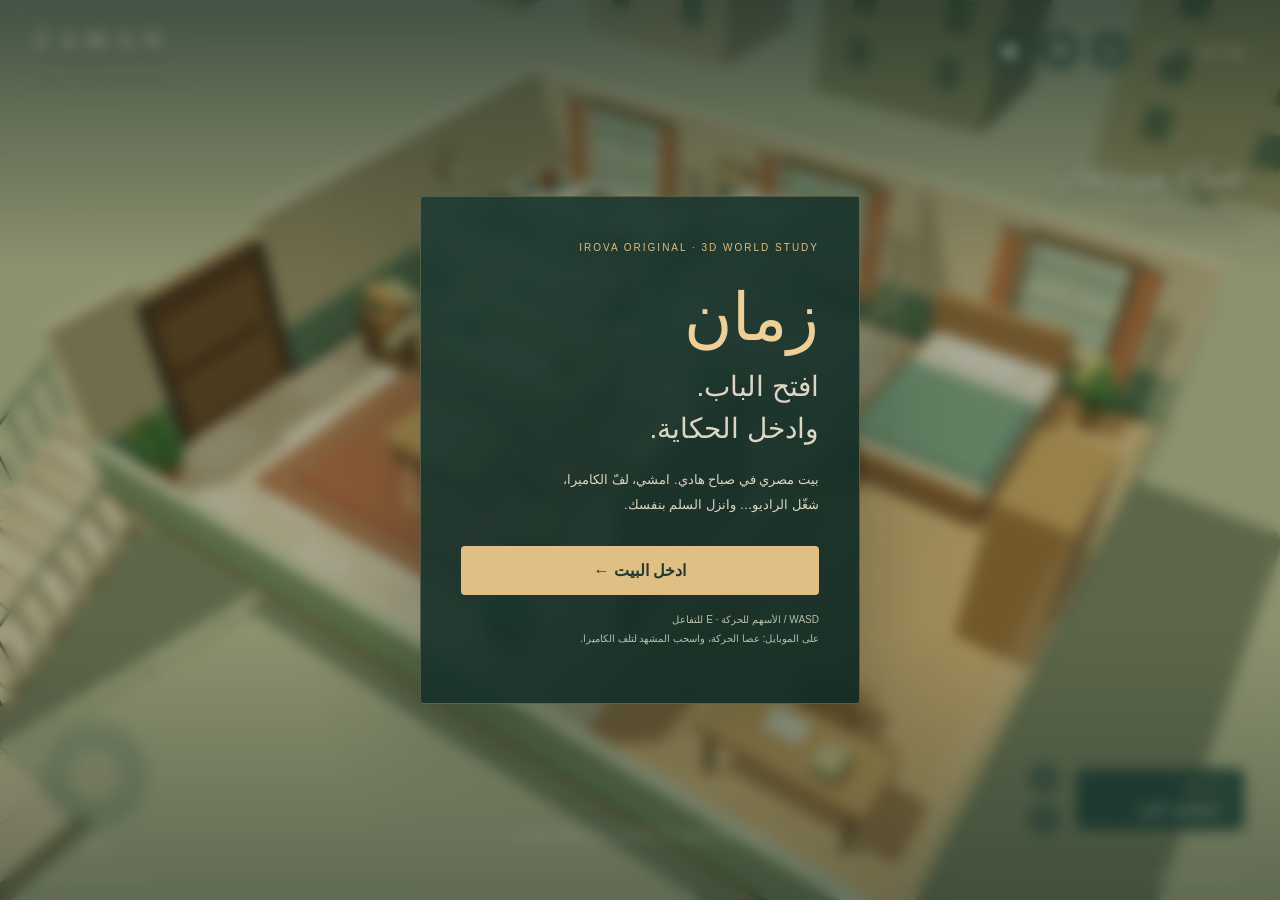
==== 3d/index.html @ ae3dafc3 "Introduce playable 3D ZAMAN: articulated child, orbit camera, apartment and continuous stairs" ====
<!doctype html><html lang="ar" dir="rtl"><head><meta charset="utf-8"><meta name="viewport" content="width=device-width,initial-scale=1,viewport-fit=cover"><meta name="theme-color" content="#202e2a"><title>ZAMAN — بيتنا في 3D | IROVA</title><link rel="stylesheet" href="style.css?v=1"></head><body>
<canvas id="world" aria-label="عالم زمان ثلاثي الأبعاد"></canvas><div class="film"></div>
<header><a class="brand" href="../">ZAMAN<small>IROVA · ISLAM RAMADAN</small></a><div class="right"><span id="clock">صباح • ١٩٩٨</span><button id="sound" aria-label="تشغيل الصوت">♫</button><button id="lighting" aria-label="تغيير الليل والنهار">☀</button><button id="view" aria-label="تغيير زاوية الكاميرا">◉</button></div></header>
<aside><span class="kicker">الفصل الأول / البيت</span><h1 id="place">صباح من زمان.</h1><p id="goal">ماما بتنادي من المطبخ.</p></aside>
<div id="hint">اسحب على المشهد لتلف الكاميرا · عجلة الماوس للتقريب</div><div id="toast" role="status"></div>
<div id="stick" aria-label="عصا الحركة"><div id="knob"></div><span>تحرّك</span></div><div class="actions"><button id="interact"><small>E · تفاعل</small><span id="target">استكشف البيت</span></button><div class="zoom"><button id="zoomIn" aria-label="تقريب">＋</button><button id="zoomOut" aria-label="إبعاد">−</button></div></div>
<footer><span>تجربة 3D قابلة للعب</span><span id="saved">حفظ تلقائي على جهازك</span></footer>
<div id="welcome" class="overlay"><section class="card"><span class="kicker">IROVA ORIGINAL · 3D WORLD STUDY</span><h2>زمان</h2><p class="lead">افتح الباب.<br>وادخل الحكاية.</p><p>بيت مصري في صباح هادي. امشي، لفّ الكاميرا،<br>شغّل الراديو… وانزل السلم بنفسك.</p><button id="start" disabled>بنجهّز البيت…</button><small>WASD / الأسهم للحركة · E للتفاعل<br>على الموبايل: عصا الحركة، واسحب المشهد لتلف الكاميرا.</small><div id="loadError" role="alert"></div></section></div>
<div id="dialog" class="overlay hidden"><section class="card dialogue"><span class="kicker">حكاية في بيتنا</span><h2 id="speaker"></h2><p id="speech"></p><button id="close">تمام ←</button></section></div>
<script src="vendor/three.min.js" onerror="document.getElementById('loadError').textContent='تحميل محرك الرسومات متعذّر. اتأكد من الإنترنت وحدّث الصفحة.'"></script><script src="physics.js?v=1"></script><script src="world.js?v=1"></script><script src="game.js?v=1"></script></body></html>
---- 3d/style.css ----
*{box-sizing:border-box}html,body{margin:0;width:100%;height:100%;overflow:hidden;background:#273a33;color:#f5ead7;font-family:Tahoma,Arial,sans-serif}button,a{-webkit-tap-highlight-color:transparent}button{font:inherit;cursor:pointer;color:inherit}#world{position:fixed;inset:0;width:100%;height:100%;touch-action:none;display:block}.film{position:fixed;inset:0;pointer-events:none;background:linear-gradient(180deg,#0d221e90,transparent 30%,transparent 70%,#172b2560)}header{position:fixed;inset:26px 34px auto;display:flex;direction:ltr;align-items:center;justify-content:space-between;pointer-events:none}.brand{font:26px Georgia;letter-spacing:8px;color:#f6ead3;text-decoration:none;pointer-events:auto;text-shadow:0 2px 15px #10251c}.brand small{display:block;font:8px Arial;letter-spacing:2.2px;margin-top:9px;color:#c9d4bd}.right{display:flex;gap:8px;align-items:center;pointer-events:auto;direction:rtl}.right button,.zoom button{width:42px;height:42px;border:1px solid #f7e2ba33;background:#193b3190;backdrop-filter:blur(15px);border-radius:50%;font-size:20px}.right span{font-size:11px;margin-left:16px;color:#ead6b3}aside{position:fixed;top:125px;right:35px;text-shadow:0 2px 12px #162f24;pointer-events:none}.kicker{font-size:10px;letter-spacing:2px;color:#dfbd7d}h1{font-size:32px;font-weight:400;margin:12px 0}aside p{font-size:12px;color:#e5d6ba}#hint{position:fixed;bottom:60px;left:50%;transform:translateX(-50%);font-size:11px;white-space:nowrap;color:#e7ddc7b0;pointer-events:none}#stick{position:fixed;bottom:70px;left:40px;width:110px;height:110px;border:1px solid #f5dfae55;border-radius:50%;background:#173d352b;touch-action:none;display:grid;place-items:center;user-select:none}#knob{width:46px;height:46px;border:1px solid #f5dfae66;background:#e2c38644;border-radius:50%;pointer-events:none}#stick span{position:absolute;bottom:-24px;font-size:10px;color:#ddceb1}.actions{position:fixed;bottom:65px;right:35px;display:flex;align-items:center;gap:15px}#interact{min-width:170px;border-radius:8px;padding:13px 24px;border:1px solid #e3c58d66;background:#193b31d9;backdrop-filter:blur(15px);text-align:right}#interact small{display:block;font-size:9px;color:#dfbd7d;margin-bottom:7px}#interact span{font-size:13px}.zoom{display:flex;flex-direction:column;gap:8px}.zoom button{width:32px;height:32px;font-size:16px}footer{position:fixed;bottom:20px;left:35px;right:35px;display:flex;justify-content:space-between;direction:rtl;color:#e7ddc788;font-size:9px;letter-spacing:1px;pointer-events:none}.overlay{position:fixed;inset:0;display:grid;place-items:center;background:#132c2850;backdrop-filter:blur(7px);padding:20px}.hidden{display:none!important}.card{width:440px;max-width:100%;background:linear-gradient(140deg,#213d35ed,#142c25f5);border:1px solid #c9b08155;padding:40px;border-radius:3px;box-shadow:0 25px 100px #0b201a50;text-align:right}.card h2{font-size:66px;margin:24px 0 10px;font-weight:400;color:#edcf97}.card .lead{font-size:28px;line-height:1.5;margin:10px 0 18px}.card p{font-size:13px;line-height:1.9;color:#ded6c2}.card button{border:0;border-radius:4px;background:#dfbf83;color:#233a2e;width:100%;padding:15px;margin:15px 0;font-weight:bold}.card button:disabled{opacity:.5}.card small{display:block;font-size:10px;color:#b6c1ad;line-height:1.9}.dialogue h2{font-size:26px}.dialogue p{font-size:16px}#toast{position:fixed;left:50%;top:100px;transform:translateX(-50%);background:#e4c48e;color:#273d30;padding:12px 20px;border-radius:4px;font-size:12px;max-width:85%;text-align:center;display:none;pointer-events:none}#loadError{font-size:12px;color:#ffd7bd;margin-top:15px}button:focus-visible{outline:2px solid #f3d9a3;outline-offset:3px}@media(max-width:700px){header{inset:20px 18px auto}.brand{font-size:20px;letter-spacing:5px}.brand small{font-size:6px}.right{gap:5px}.right button{width:33px;height:33px;font-size:17px}.right span{display:none}aside{top:95px;right:20px}h1{font-size:25px}.kicker{font-size:8px}aside p{font-size:10px}#stick{left:23px;bottom:85px;width:96px;height:96px}.actions{right:18px;bottom:82px;gap:8px}#interact{min-width:135px;padding:11px 16px}#hint{bottom:36px;font-size:8px;max-width:90%;white-space:normal;text-align:center}footer{bottom:13px;left:20px;right:20px;font-size:7px}.card{padding:28px}.card h2{font-size:54px}#toast{top:170px}footer{padding-bottom:env(safe-area-inset-bottom)}}
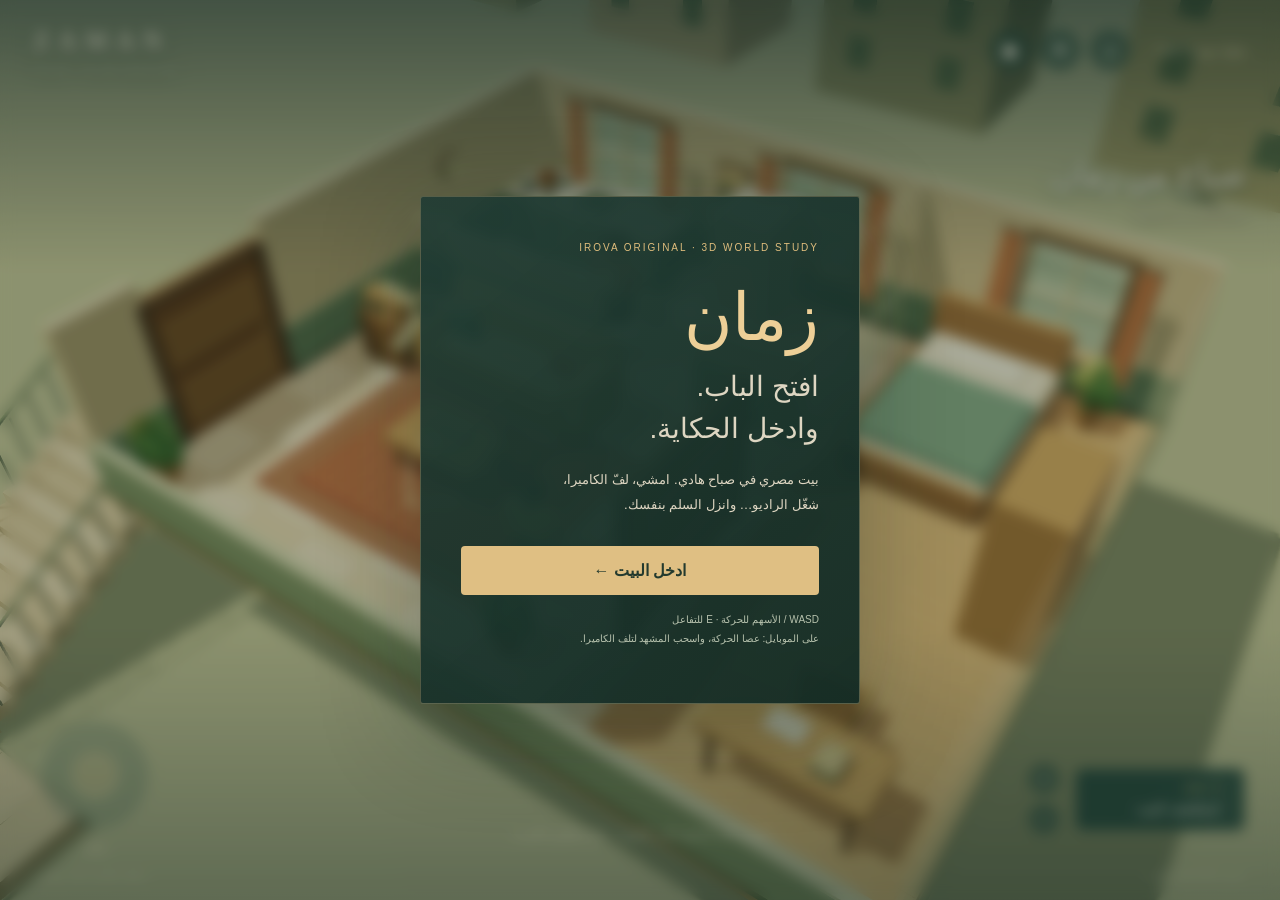
==== commit 089e4880: "Add explicit lightweight 3D fallback when WebGL is unavailable" ====
--- a/3d/index.html
+++ b/3d/index.html
@@ -7,4 +7,4 @@
 <footer><span>تجربة 3D قابلة للعب</span><span id="saved">حفظ تلقائي على جهازك</span></footer>
 <div id="welcome" class="overlay"><section class="card"><span class="kicker">IROVA ORIGINAL · 3D WORLD STUDY</span><h2>زمان</h2><p class="lead">افتح الباب.<br>وادخل الحكاية.</p><p>بيت مصري في صباح هادي. امشي، لفّ الكاميرا،<br>شغّل الراديو… وانزل السلم بنفسك.</p><button id="start" disabled>بنجهّز البيت…</button><small>WASD / الأسهم للحركة · E للتفاعل<br>على الموبايل: عصا الحركة، واسحب المشهد لتلف الكاميرا.</small><div id="loadError" role="alert"></div></section></div>
 <div id="dialog" class="overlay hidden"><section class="card dialogue"><span class="kicker">حكاية في بيتنا</span><h2 id="speaker"></h2><p id="speech"></p><button id="close">تمام ←</button></section></div>
-<script src="vendor/three.min.js" onerror="document.getElementById('loadError').textContent='تحميل محرك الرسومات متعذّر. اتأكد من الإنترنت وحدّث الصفحة.'"></script><script src="physics.js?v=1"></script><script src="world.js?v=1"></script><script src="game.js?v=1"></script></body></html>
+<script src="vendor/three.min.js" onerror="document.getElementById('loadError').textContent='تحميل محرك الرسومات متعذّر. اتأكد من الإنترنت وحدّث الصفحة.'"></script><script src="physics.js?v=1"></script><script src="world.js?v=1"></script><script src="compat.js?v=2"></script><script src="game.js?v=2"></script></body></html>
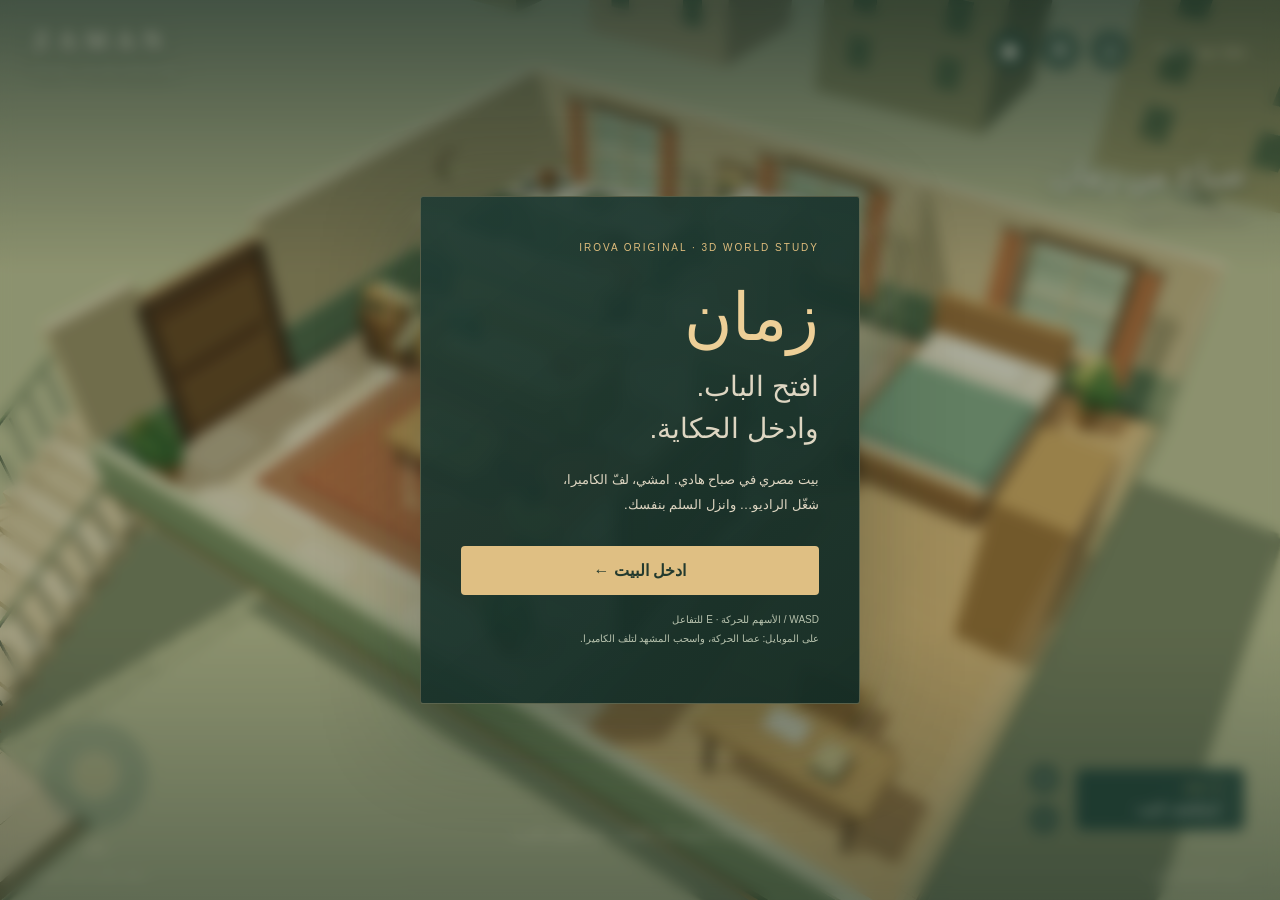
==== commit d32ad767: "Correct compatibility renderer occlusion with per-pixel depth buffering" ====
--- a/3d/index.html
+++ b/3d/index.html
@@ -7,4 +7,4 @@
 <footer><span>تجربة 3D قابلة للعب</span><span id="saved">حفظ تلقائي على جهازك</span></footer>
 <div id="welcome" class="overlay"><section class="card"><span class="kicker">IROVA ORIGINAL · 3D WORLD STUDY</span><h2>زمان</h2><p class="lead">افتح الباب.<br>وادخل الحكاية.</p><p>بيت مصري في صباح هادي. امشي، لفّ الكاميرا،<br>شغّل الراديو… وانزل السلم بنفسك.</p><button id="start" disabled>بنجهّز البيت…</button><small>WASD / الأسهم للحركة · E للتفاعل<br>على الموبايل: عصا الحركة، واسحب المشهد لتلف الكاميرا.</small><div id="loadError" role="alert"></div></section></div>
 <div id="dialog" class="overlay hidden"><section class="card dialogue"><span class="kicker">حكاية في بيتنا</span><h2 id="speaker"></h2><p id="speech"></p><button id="close">تمام ←</button></section></div>
-<script src="vendor/three.min.js" onerror="document.getElementById('loadError').textContent='تحميل محرك الرسومات متعذّر. اتأكد من الإنترنت وحدّث الصفحة.'"></script><script src="physics.js?v=1"></script><script src="world.js?v=1"></script><script src="compat.js?v=2"></script><script src="game.js?v=2"></script></body></html>
+<script src="vendor/three.min.js" onerror="document.getElementById('loadError').textContent='تحميل محرك الرسومات متعذّر. اتأكد من الإنترنت وحدّث الصفحة.'"></script><script src="physics.js?v=1"></script><script src="world.js?v=1"></script><script src="compat.js?v=3"></script><script src="game.js?v=2"></script></body></html>
